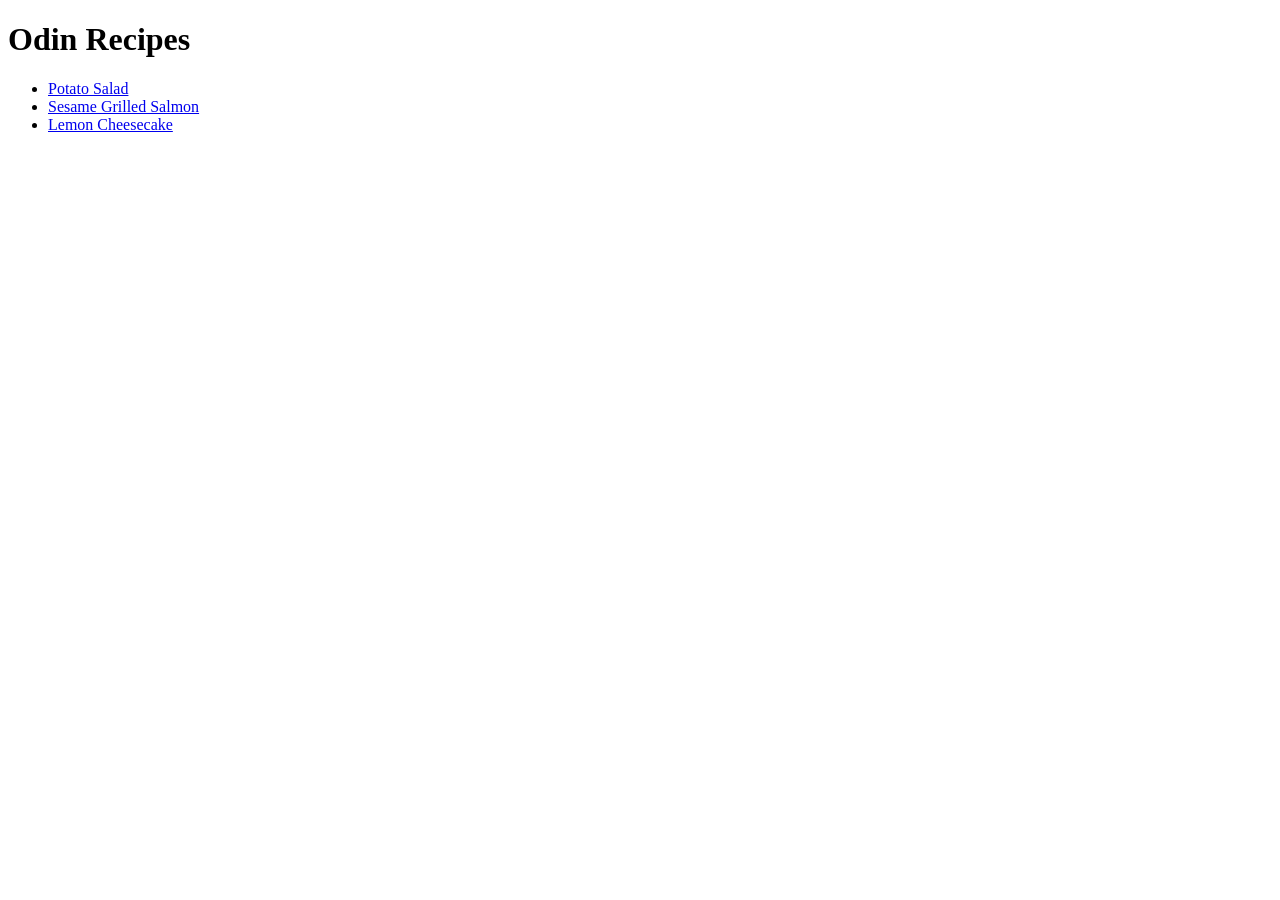
==== index.html @ c6409b3b "Added 3 recipes to a main index page. Made tree new html wepages for the three new recipes" ====
<!DOCTYPE html>
<html lang="en">
<head>
    <meta charset="UTF-8">
    <meta name="viewport" content="width=device-width, initial-scale=1.0">
    <title>Document</title>
</head>
<body>
    <h1>Odin Recipes</h1>
    <ul>
    <li><a href="recipes/potatosalad.html">Potato Salad</a></li>
    <li><a href="recipes/sesamegrilledsalmon.html">Sesame Grilled Salmon</a></li>
    <li><a href="recipes/lemoncheesecake.html">Lemon Cheesecake</a></li>
    </ul>
</body>
</html>
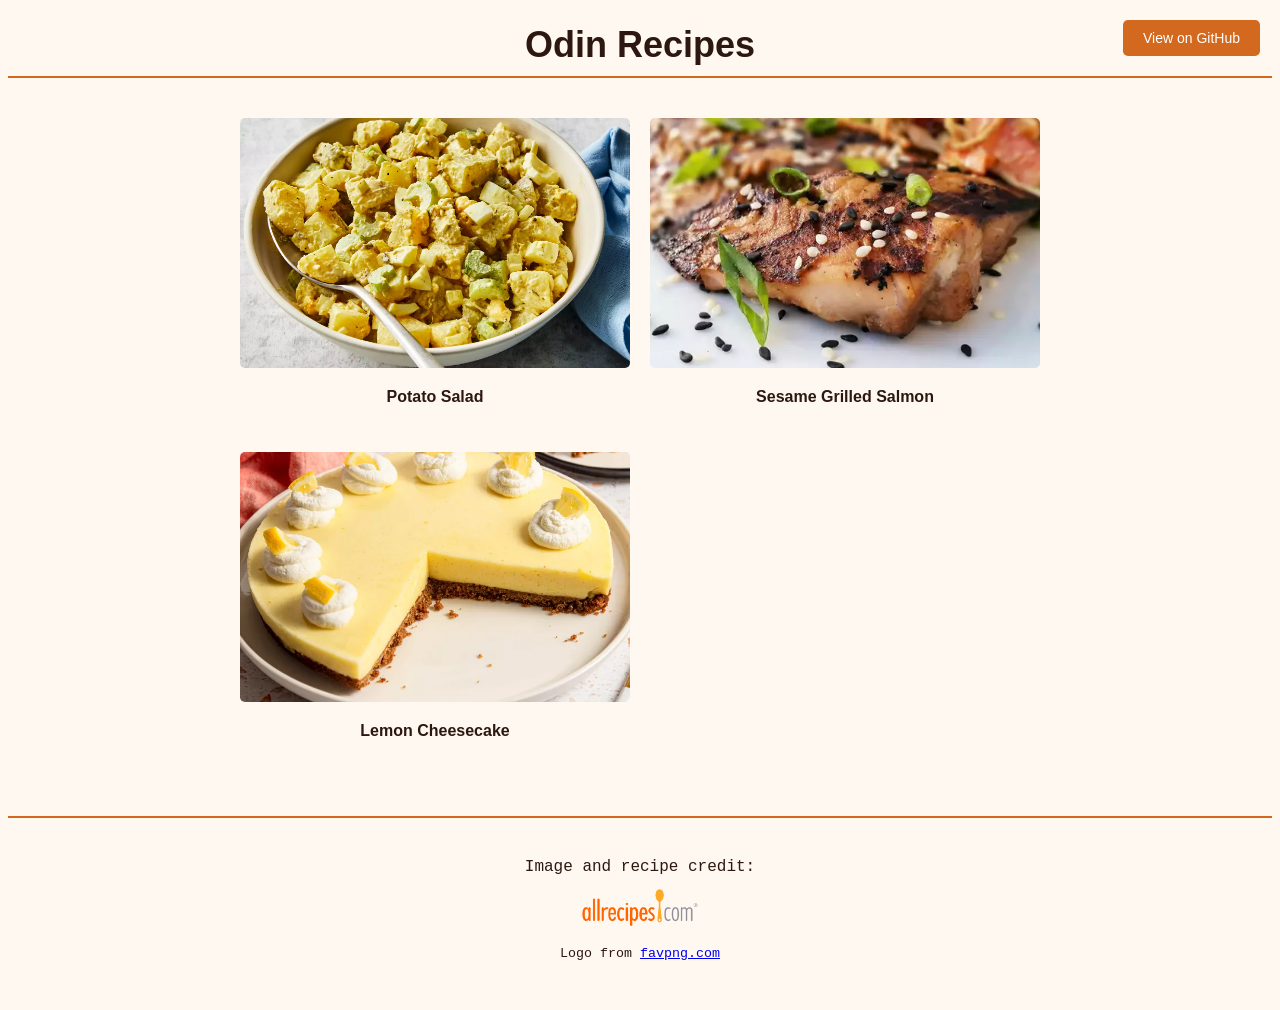
==== commit 8721774c: "feat: added style.css file style: added css to all the pages feat: added github and home button feat" ====
--- a/index.html
+++ b/index.html
@@ -1,16 +1,44 @@
 <!DOCTYPE html>
 <html lang="en">
 <head>
+    <link rel="stylesheet" href="style.css">
     <meta charset="UTF-8">
     <meta name="viewport" content="width=device-width, initial-scale=1.0">
     <title>Document</title>
 </head>
 <body>
     <h1>Odin Recipes</h1>
-    <ul>
-    <li><a href="recipes/potatosalad.html">Potato Salad</a></li>
-    <li><a href="recipes/sesamegrilledsalmon.html">Sesame Grilled Salmon</a></li>
-    <li><a href="recipes/lemoncheesecake.html">Lemon Cheesecake</a></li>
-    </ul>
+    <a href="https://github.com/GmerReaper/odin-recipes" class="github-btn" target="_blank">View on GitHub</a>
+    <div class="recipes-container">
+        <div class="recipe-card">
+            <a href="recipes/potatosalad.html">
+                <img src="./pictures/PotatoSalad.jpg.webp" alt="Potato Salad">
+                <p>Potato Salad</p>
+            </a>
+        </div>
+
+        <div class="recipe-card">
+            <a href="recipes/sesamegrilledsalmon.html">
+                <img src="./pictures/Salmon.jpg" alt="Sesame Grilled Salmon">
+                <p>Sesame Grilled Salmon</p>
+            </a>
+        </div>
+        <div class="recipe-card">
+            <a href="recipes/lemoncheesecake.html">
+                 <img src="./pictures/LemonCheeseCake.jpg" alt="Lemon CheeseCake">
+                 <p>Lemon Cheesecake</p>
+            </a>
+        </div>
+    </div>
+
+     <footer class="recipe-footer">
+        <p>Image and recipe credit:</p>
+        <a href="https://www.allrecipes.com/" class="footer-logo" target="_blank">
+            <img src="./pictures/logo.png" alt="All Recipes">
+        </a>
+        <!-- Logo from favpng.com  -->
+         <p><small>Logo from <a href="https://favpng.com">favpng.com</a></small></p>
+    </footer>
+   
 </body>
 </html>
--- a/style.css
+++ b/style.css
@@ -0,0 +1,149 @@
+
+body {
+  background-color: #fff8f0;
+  font-family: Arial, sans-serif;
+}
+
+/* Header */
+h1 {
+  color: #2c1810;
+  text-align: center;
+  font-size: 36px;
+  margin-bottom: 30px;
+  border-bottom: 2px solid #d2691e;
+  padding-bottom: 10px;
+  position: relative;
+}
+
+.github-btn {
+  display: inline-block;
+  background-color: #d2691e;
+  color: white;
+  padding: 10px 20px;
+  text-decoration: none;
+  border-radius: 5px;
+  font-size: 14px;
+  position: absolute;
+  right: 20px;
+  top: 20px;
+  z-index: 10;
+}
+
+.github-btn:hover {
+  background-color: #8b4513;
+}
+
+/* Main */
+
+.recipes-container {
+  display: grid;
+  grid-template-columns: 1fr 1fr;
+  gap: 20px;
+  max-width: 800px;
+  margin: 0 auto;
+}
+
+.recipe-card {
+  text-align: center;
+}
+
+.recipe-card img {
+  width: 100%;
+  height: 250px;
+  object-fit: cover;
+  border-radius: 5px;
+  transition: opacity 0.3s ease;
+}
+
+.recipe-card a {
+  display: block;
+  margin-top: 10px;
+  text-decoration: none;
+  color: #2c1810;
+  font-weight: bold;
+}
+
+.recipe-card a img:hover {
+  opacity: 0.8;
+}
+
+.recipe-image-container {
+  display: flex;
+  justify-content: center;
+  margin: 30px auto;
+  max-width: 100%;
+}
+
+.recipe-image-container img {
+  width: 600px;
+  height: 500px;
+  object-fit: cover;
+  border-radius: 10px;
+}
+
+/* Recipe Boarder */
+
+.recipe-content {
+  background-color: white;
+  border: 2px solid #d2691e;
+  padding: 30px;
+  margin: 30px auto;
+  border-radius: 10px;
+  font-family: Arial, sans-serif;
+  color: #2c1810;
+  max-width: 800px;
+}
+
+.recipe-content h2 {
+  color: #2c1810;
+  font-size: 24px;
+  margin-top: 20px;
+  margin-bottom: 15px;
+  border-bottom: 2px solid #d2691e;
+  padding-bottom: 10px;
+}
+
+.recipe-content ul,
+.recipe-content ol {
+  margin-left: 20px;
+  line-height: 1.8;
+}
+
+.recipe-content li {
+  margin-bottom: 10px;
+}
+
+.recipe-content p {
+  line-height: 1.6;
+  margin-bottom: 15px;
+}
+
+/* Footer */
+
+.recipe-footer {
+  margin-top: 60px;
+  padding: 40px 20px;
+  text-align: center;
+  border-top: 2px solid #d2691e;
+  background-color: #fff8f0;
+  display: flex;
+  flex-direction: column;
+  align-items: center;
+  gap: 10px;
+}
+
+.recipe-footer p {
+  font-family: 'Courier New', monospace;
+  margin: 0;
+  color: #2c1810;
+}
+
+.footer-logo img {
+  width: 120px;
+  height: auto;
+  transition: opacity 0.3s ease;
+}
+
+.footer-logo img:hover {
+  opacity: 0.8;
+}
